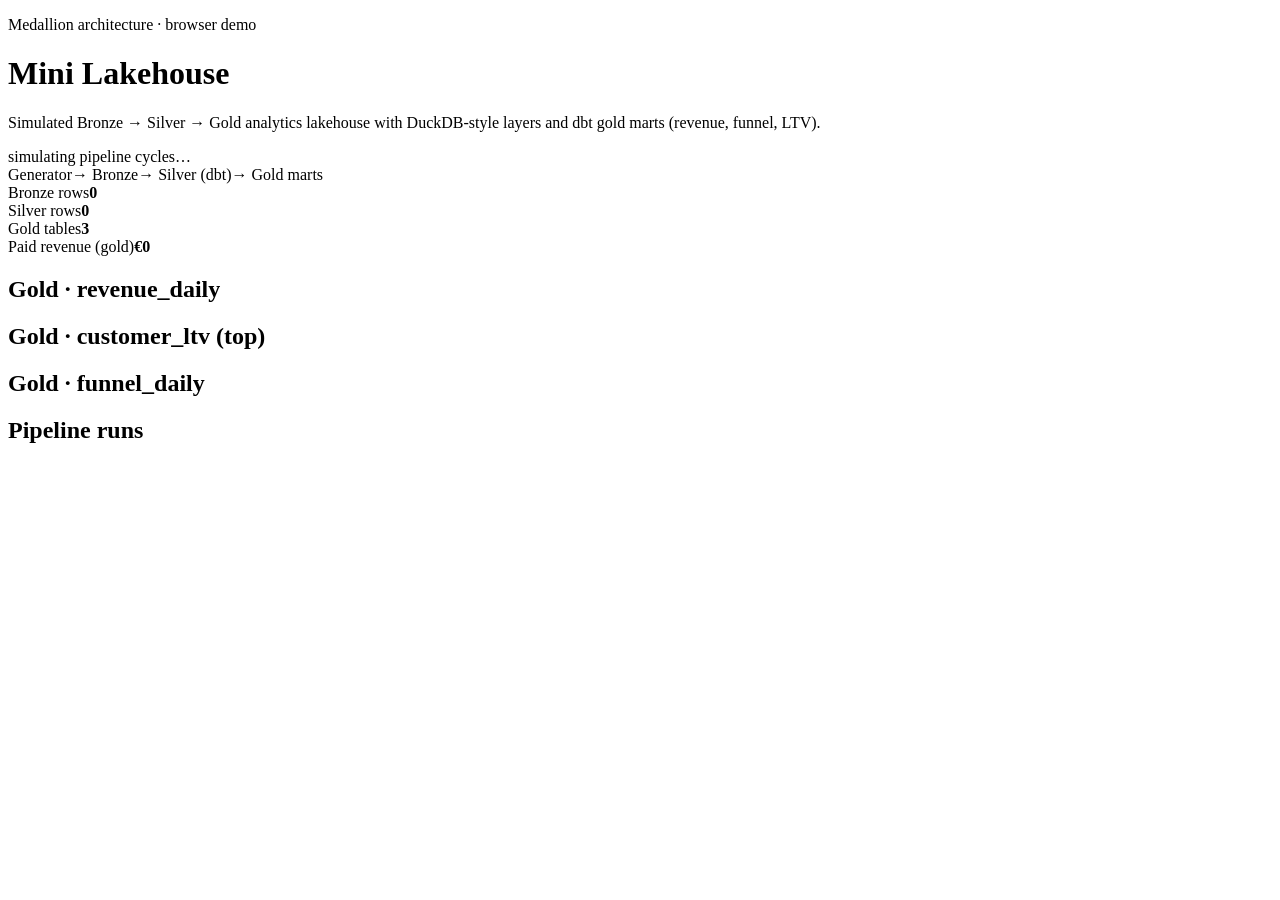
==== web/index.html @ 28d3b332 "Initial mini lakehouse: DuckDB bronze, dbt silver/gold, explorer UI." ====
<!DOCTYPE html>
<html lang="en">
<head>
  <meta charset="UTF-8" />
  <meta name="viewport" content="width=device-width, initial-scale=1.0" />
  <title>Mini Lakehouse</title>
  <link rel="icon" href="/favicon.svg" type="image/svg+xml" />
  <link rel="stylesheet" href="/styles.css" />
  <link rel="preconnect" href="https://fonts.googleapis.com" />
  <link rel="preconnect" href="https://fonts.gstatic.com" crossorigin />
  <link href="https://fonts.googleapis.com/css2?family=DM+Sans:wght@400;500;700&family=JetBrains+Mono:wght@400;600&display=swap" rel="stylesheet" />
</head>
<body>
  <div class="shell">
    <header class="top">
      <div>
        <p class="eyebrow">Medallion architecture · browser demo</p>
        <h1>Mini Lakehouse</h1>
        <p class="sub">Simulated Bronze → Silver → Gold analytics lakehouse with DuckDB-style layers and dbt gold marts (revenue, funnel, LTV).</p>
      </div>
      <div class="badge live" id="status">simulating pipeline cycles…</div>
    </header>

    <div class="flow">
      <span class="chip">Generator</span><span class="arrow">→</span>
      <span class="chip">Bronze</span><span class="arrow">→</span>
      <span class="chip">Silver (dbt)</span><span class="arrow">→</span>
      <span class="chip">Gold marts</span>
    </div>

    <section class="summary">
      <article class="stat"><span>Bronze rows</span><strong id="bronzeRows">0</strong></article>
      <article class="stat"><span>Silver rows</span><strong id="silverRows">0</strong></article>
      <article class="stat"><span>Gold tables</span><strong id="goldTables">3</strong></article>
      <article class="stat"><span>Paid revenue (gold)</span><strong id="revenue">€0</strong></article>
    </section>

    <section class="medallion" id="layers"></section>

    <section class="grid">
      <div class="panel"><h2>Gold · revenue_daily</h2><div id="revenueTable"></div></div>
      <div class="panel"><h2>Gold · customer_ltv (top)</h2><div id="ltvTable"></div></div>
    </section>
    <section class="grid" style="margin-top:14px">
      <div class="panel"><h2>Gold · funnel_daily</h2><div id="funnelTable"></div></div>
      <div class="panel"><h2>Pipeline runs</h2><div id="runsTable"></div></div>
    </section>
  </div>
  <script src="/app.js"></script>
</body>
</html>
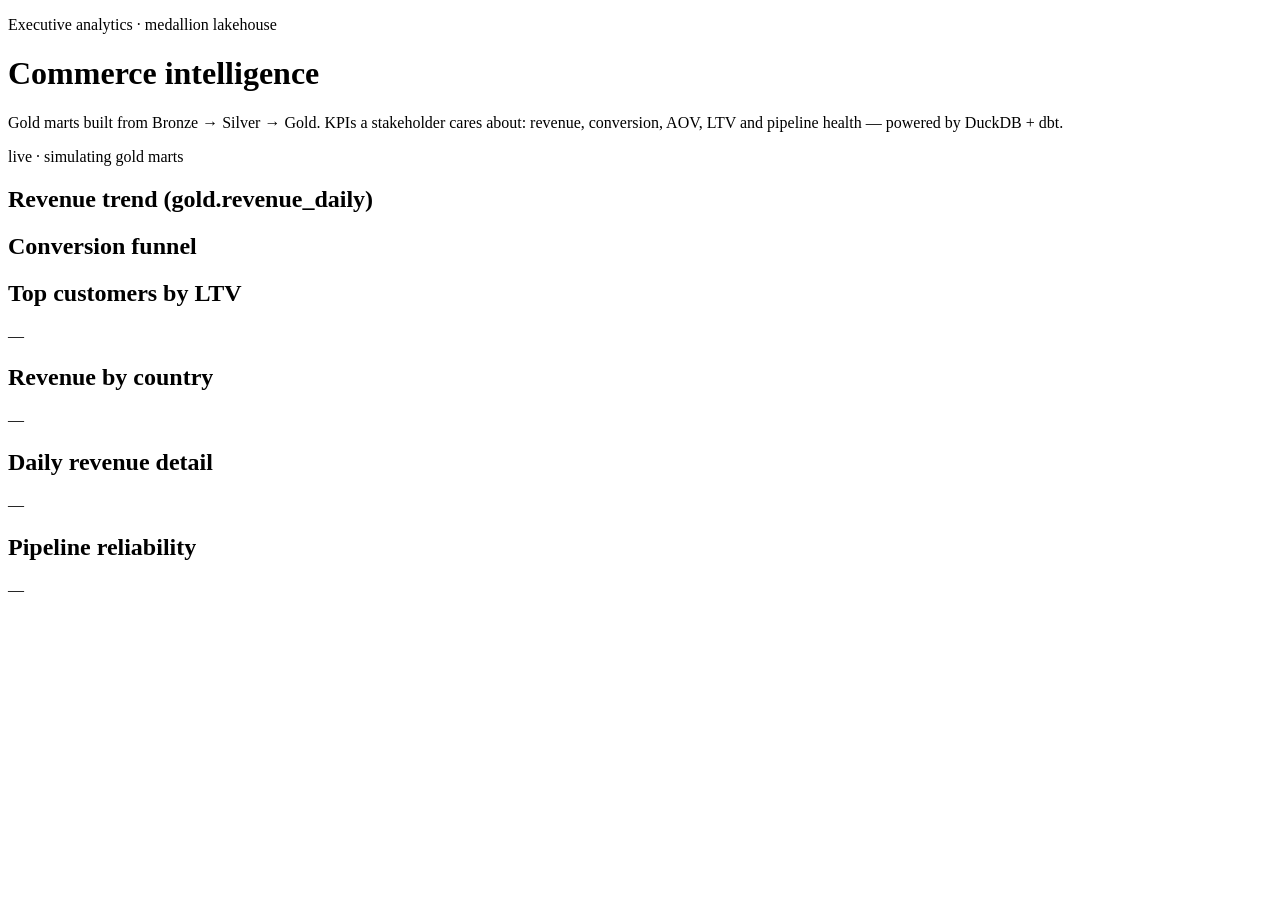
==== commit ab674f1f: "﻿Surface business KPIs and a richer executive dashboard UI. Make GMV, AOV, conversion and pipeline h" ====
--- a/web/index.html
+++ b/web/index.html
@@ -13,37 +13,52 @@
 <body>
   <div class="shell">
     <header class="top">
-      <div>
-        <p class="eyebrow">Medallion architecture · browser demo</p>
-        <h1>Mini Lakehouse</h1>
-        <p class="sub">Simulated Bronze → Silver → Gold analytics lakehouse with DuckDB-style layers and dbt gold marts (revenue, funnel, LTV).</p>
+      <div class="brand-block">
+        <p class="eyebrow">Executive analytics · medallion lakehouse</p>
+        <h1>Commerce intelligence</h1>
+        <p class="sub">
+          Gold marts built from Bronze → Silver → Gold. KPIs a stakeholder cares about:
+          revenue, conversion, AOV, LTV and pipeline health — powered by DuckDB + dbt.
+        </p>
       </div>
-      <div class="badge live" id="status">simulating pipeline cycles…</div>
+      <div class="badge live" id="status">live · simulating gold marts</div>
     </header>
 
-    <div class="flow">
-      <span class="chip">Generator</span><span class="arrow">→</span>
-      <span class="chip">Bronze</span><span class="arrow">→</span>
-      <span class="chip">Silver (dbt)</span><span class="arrow">→</span>
-      <span class="chip">Gold marts</span>
-    </div>
+    <section class="kpi-grid" id="kpiGrid"></section>
 
-    <section class="summary">
-      <article class="stat"><span>Bronze rows</span><strong id="bronzeRows">0</strong></article>
-      <article class="stat"><span>Silver rows</span><strong id="silverRows">0</strong></article>
-      <article class="stat"><span>Gold tables</span><strong id="goldTables">3</strong></article>
-      <article class="stat"><span>Paid revenue (gold)</span><strong id="revenue">€0</strong></article>
+    <section class="funnel-hero">
+      <div class="panel">
+        <h2>Revenue trend (gold.revenue_daily)</h2>
+        <div class="bars" id="revenueBars"></div>
+      </div>
+      <div class="panel">
+        <h2>Conversion funnel</h2>
+        <div class="funnel-steps" id="funnelSteps"></div>
+      </div>
     </section>
 
     <section class="medallion" id="layers"></section>
 
     <section class="grid">
-      <div class="panel"><h2>Gold · revenue_daily</h2><div id="revenueTable"></div></div>
-      <div class="panel"><h2>Gold · customer_ltv (top)</h2><div id="ltvTable"></div></div>
+      <div class="panel">
+        <h2>Top customers by LTV</h2>
+        <div id="ltvTable" class="empty">—</div>
+      </div>
+      <div class="panel">
+        <h2>Revenue by country</h2>
+        <div id="countryBars" class="empty">—</div>
+      </div>
     </section>
-    <section class="grid" style="margin-top:14px">
-      <div class="panel"><h2>Gold · funnel_daily</h2><div id="funnelTable"></div></div>
-      <div class="panel"><h2>Pipeline runs</h2><div id="runsTable"></div></div>
+
+    <section class="grid">
+      <div class="panel">
+        <h2>Daily revenue detail</h2>
+        <div id="revenueTable" class="empty">—</div>
+      </div>
+      <div class="panel">
+        <h2>Pipeline reliability</h2>
+        <div id="runsTable" class="empty">—</div>
+      </div>
     </section>
   </div>
   <script src="/app.js"></script>
